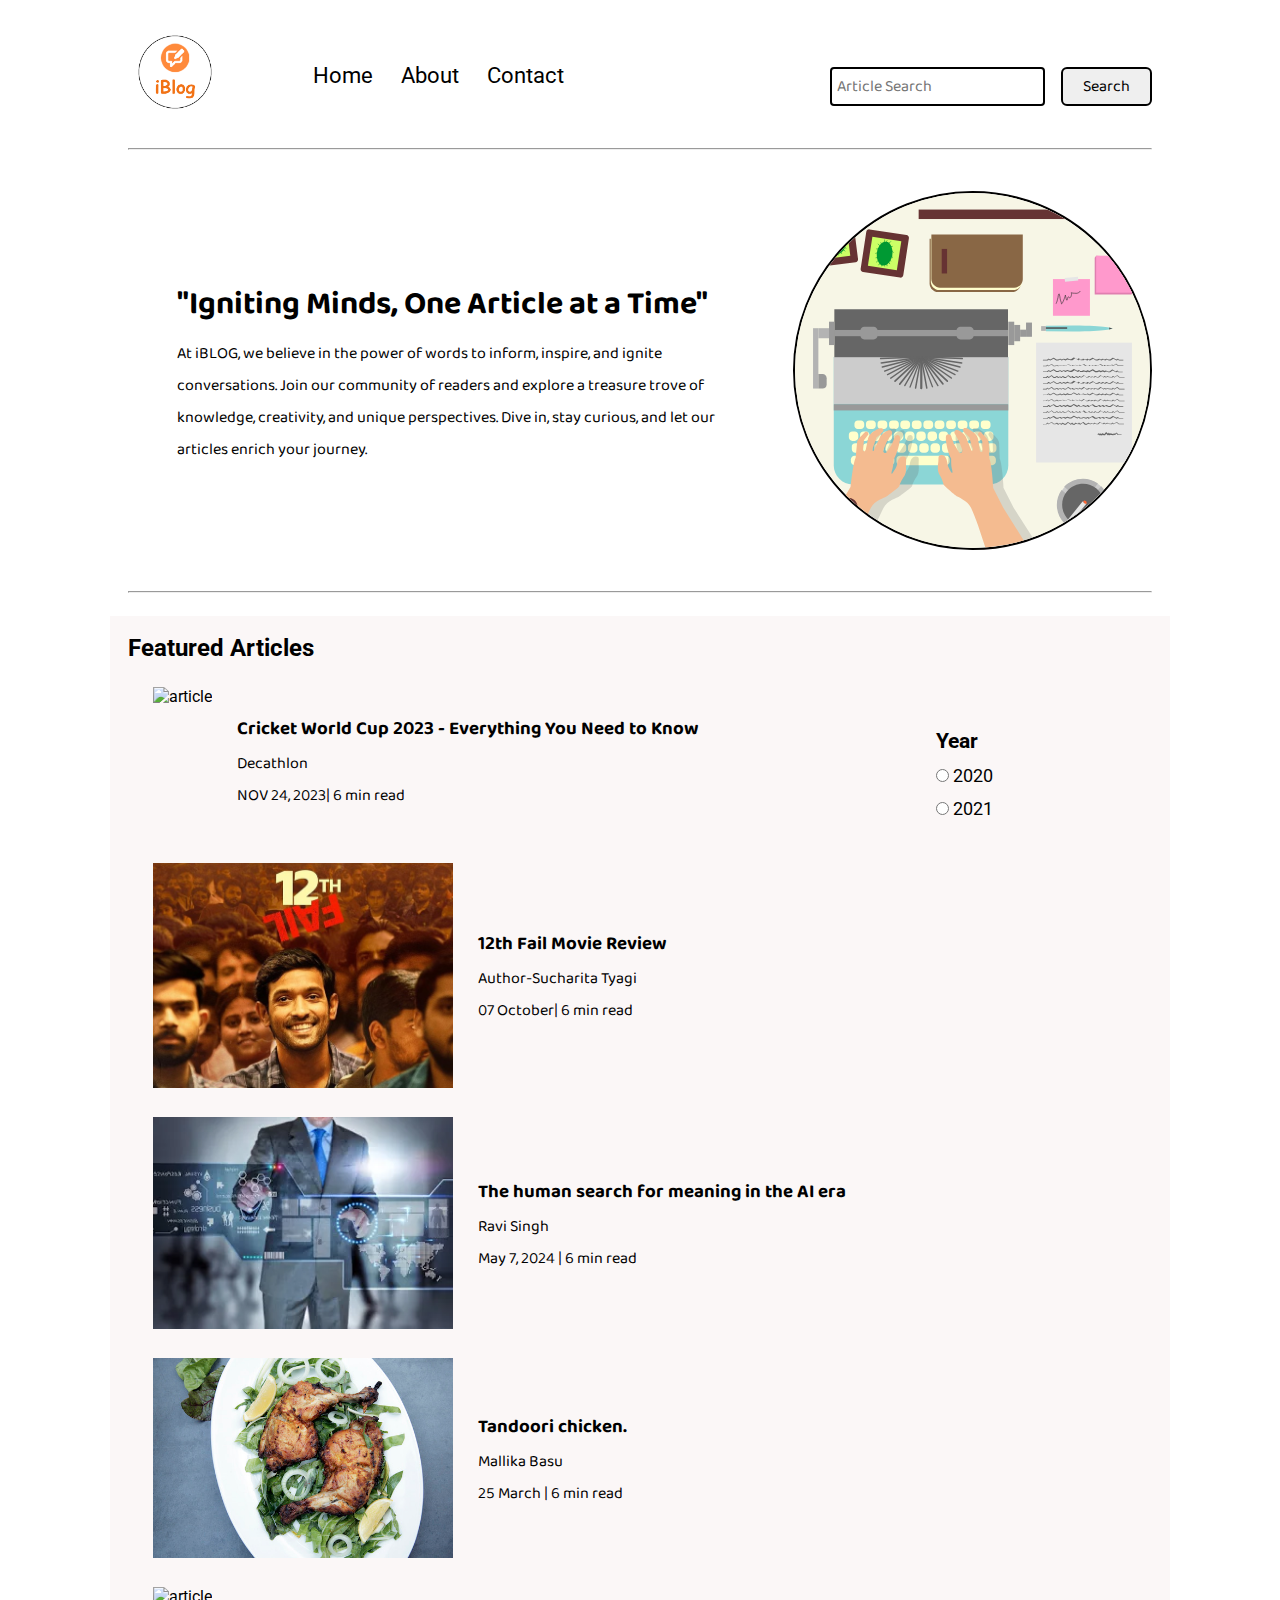
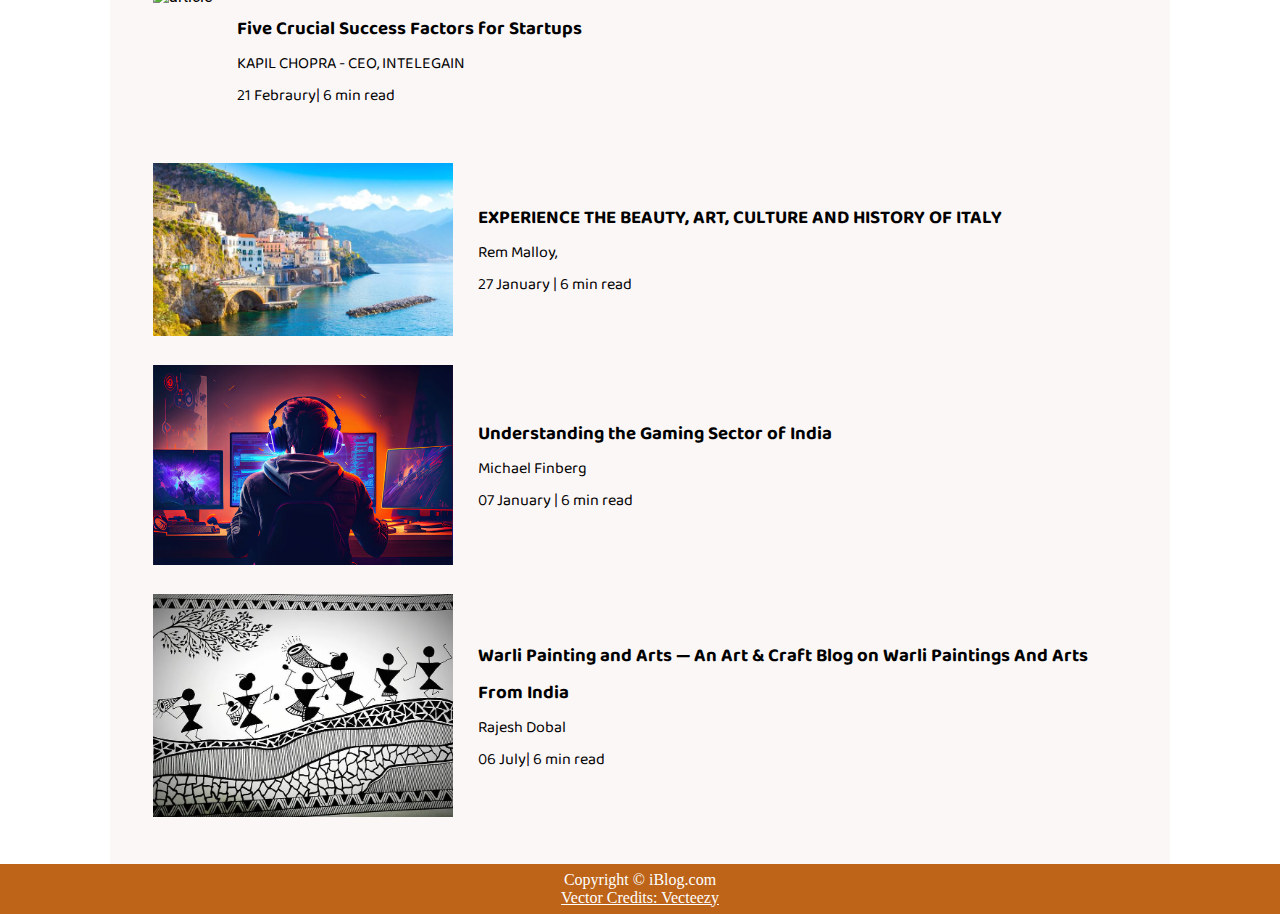
==== index.html @ 6335dab9 "Add files via upload" ====
<!DOCTYPE html>
<html lang="en">

<head>
    <meta charset="UTF-8">
    <meta name="viewport" content="width=device-width, initial-scale=1.0">
    <link rel="stylesheet" href="utils.css">
    <link rel="stylesheet" href="style.css">
    <link rel="stylesheet" href="mobile.css">
    <link rel="stylesheet" href="contact.css">
    <title>iBlog - "Igniting Minds, One Article at a Time"</title>
</head>

<body>
    <nav class="navigation max-width-1 m-auto">
        <div class="nav-left">
            <a href="/">
                <span><img src="logo.png" width="94px" alt=""></span>
            </a>
            <ul>
                <li><a href="/">Home</a></li>
                <li><a href="#">About</a></li>
                <li><a href="contact.html">Contact</a></li>
            </ul>
        </div>
        <div class="nav-right">
            <form action="search.html" method="get">
                <input class="form-input" type="text" name="query" placeholder="Article Search">
                <button class="btn">Search</button>
            </form>

        </div>

    </nav>
    <div class="max-width-1 m-auto">
        <hr>
    </div>
    <div class="m-auto content max-width-1 my-2">
        <div class="content-left">
            <h1>"Igniting Minds, One Article at a Time"</h1>
            <p>At iBLOG, we believe in the power of words to inform, inspire, and ignite conversations. Join
                our community of readers and explore a treasure trove of knowledge, creativity, and unique perspectives.
                Dive in, stay curious, and let our articles enrich your journey. </p>
            <p></p>
        </div>
        <div class="content-right">
            <img src="home.svg" alt="iBlog">
        </div>
    </div>


    <div class="max-width-1 m-auto">
        <hr>
    </div>
    <div class="home-articles max-width-1 m-auto font2">
        <h2>Featured Articles</h2>
        <div class="year-box adjust-year">
            <div>
                <h3>Year </h3>
            </div>
            <div>
                <input type="radio" name="year" id=""> 2020
            </div>
            <div>
                <input type="radio" name="year" id=""> 2021
            </div>
        </div>
        <div class="home-article">
            <div class="home-article-img">
                <img src="cricket.png" alt="article">
            </div>
            <div class="home-article-content font1">
                <a href="cricbuzz.html">
                    <h3>Cricket World Cup 2023 - Everything You Need to Know</h3>
                </a>

                <div> Decathlon</div>
                <span>NOV 24, 2023| 6 min read</span>
            </div>
        </div>
        <div class="home-article">
            <div class="home-article-img">
                <img src="12thfail.jpg" alt="article">
            </div>
            <div class="home-article-content font1">
                <a href="12thfail.html">
                    <h3>12th Fail Movie Review</h3>
                </a>

                <div> Author-Sucharita Tyagi</div>
                <span>07 October| 6 min read</span>
            </div>
        </div>
        <div class="home-article">
            <div class="home-article-img">
                <img src="tech.webp" alt="article">
            </div>
            <div class="home-article-content font1">
                <a href="tech.html">
                    <h3>The human search for meaning in the AI era</h3>
                </a>

                <div> Ravi Singh</div>
                <span>May 7, 2024 | 6 min read</span>
            </div>
        </div>
        <div class="home-article">
            <div class="home-article-img">
                <img src="food.jpeg" alt="article">
            </div>
            <div class="home-article-content font1">
                <a href="food.html">
                    <h3>Tandoori chicken.</h3>
                </a>

                <div>Mallika Basu</div>
                <span>25 March | 6 min read</span>
            </div>
        </div>
        <div class="home-article">
            <div class="home-article-img">
                <img src="startup.jpg" alt="article">
            </div>
            <div class="home-article-content font1">
                <a href="startup.html">
                    <h3>Five Crucial Success Factors for Startups</h3>
                </a>

                <div>KAPIL CHOPRA - CEO, INTELEGAIN </div>
                <span> 21 Febraury| 6 min read</span>
            </div>
        </div>
        <div class="home-article">
            <div class="home-article-img">
                <img src="italy.jpeg" alt="article">
            </div>
            <div class="home-article-content font1">
                <a href="italy.html">
                    <h3>EXPERIENCE THE BEAUTY, ART, CULTURE AND HISTORY OF ITALY</h3>
                </a>

                <div> Rem Malloy,</div>
                <span>27 January | 6 min read</span>
            </div>
        </div>
        <div class="home-article">
            <div class="home-article-img">
                <img src="game.jpg" alt="article">
            </div>
            <div class="home-article-content font1">
                <a href="game.html">
                    <h3>Understanding the Gaming Sector of India</h3>
                </a>

                <div>Michael Finberg

                </div>
                <span>07 January | 6 min read</span>
            </div>
        </div>
        <div class="home-article">
            <div class="home-article-img">
                <img src="art.webp" alt="article">
            </div>
            <div class="home-article-content font1">
                <a href="art.html">
                    <h3>Warli Painting and Arts — An Art & Craft Blog on Warli Paintings And Arts From India</h3>
                </a>

                <div>Rajesh Dobal</div>
                <span>06 July| 6 min read</span>
            </div>
        </div>

    </div>

    <div class="footer">
        <p>Copyright &copy; iBlog.com </p>
        <a href="https://www.vecteezy.com/free-vector/typewriter">Vector Credits: Vecteezy</a>
    </div>

</body>

</html>
---- utils.css ----
@import url("https://fonts.googleapis.com/css2?family=Roboto&display=swap");
@import url("https://fonts.googleapis.com/css2?family=Baloo+Bhaina+2:wght@500&display=swap");
:root { 
  --main-bg-color: #bd6418;
  --font1: "Baloo Bhaina 2", cursive;
  --font2: "Roboto", sans-serif;
}

.center{
  text-align: center
}

.font1 {
  font-family: var(--font1);
}
.font2 {
  font-family: var(--font2);
}

.max-width-1 {
  max-width: 80vw;
}

.max-width-2 {
  max-width: 60vw;
}

.m-auto {
  margin: auto;
}

.mx-1{
  margin-left: 23px;
  margin-right: 23px;
}

.my-2{
  margin-top: 32px;
  margin-bottom: 32px;
}

.btn {
  padding: 0px 20px;
  padding-top: 3px;
  border: 2px solid black;
  border-radius: 6px;
  font-family: var(--font1);
  font-size: 16px;
  cursor: pointer;
  transition: all 0.3s ease-in-out;
}

.btn:hover {
  color: white;
  background: var(--main-bg-color);
}

.form-input {
  padding: 0px 5px;
  padding-top: 3px;
  font-size: 16px;
  border: 2px solid black;
  border-radius: 4px;
  margin: 0 13px;
  font-family: var(--font1);
}

.form-box input, textarea{
  width: 52vw;
  padding: 0px 6px;
  margin: 7px 0;
  font-size: 18px;
  font-family: var(--font1);
  border: 2px solid var(--main-bg-color);
    border-radius: 5px;
}
---- style.css ----
* {
  margin: 0;
  padding: 0; 
}

.navigation {
  margin-top: 25px;
  font-family: var(--font1);
  /* height: 74px;  */
  display: flex;
  justify-content: space-between;
  align-items: center;
}

.nav-left {
  display: flex;
}

.nav-left span {
  font-size: 35px;
  padding-top: 10px;
}

.nav-left ul {
  display: flex;
  align-items: center;
  margin: 0 77px;
  font-size: 22px;
  padding-bottom: 23px;
}

.nav-left ul li {
  list-style: none;
  margin: 0 14px;
  font-family: var(--font2);
  transition: all 0.3s ease-in-out;
}

.nav-left ul li a {
  text-decoration: none;
  color: black;
}

.nav-left ul li a:hover {
  color: var(--main-bg-color);
  font-weight: bolder;
}

.content {
  height: 100%;
  display: flex;
  margin-top: 32px;
  padding: 9px;
  position: relative;
}

.content::after {
  content: "";
  background-image: url("../img/11.svg");
  position: absolute;
  width: 100%;
  height: inherit;
  opacity: 0.15;
  border-radius: 12px;
}

.content-left {
  font-family: var(--font1);
  display: flex;
  flex-direction: column;
  justify-content: center;
  padding: 49px;
  z-index: 1;
}

.content-right {
  display: flex;
  align-items: center;
  justify-content: center;
}

.content-right img {
  height: 355px;
  border: 2px solid black;
  border-radius: 200px;
}

.home-articles {
  padding: 18px;
  background-color: rgb(248, 239, 239, 0.5);
  margin-top: 23px;
  position: relative;
}

.year-box {
  position: absolute;  
  right: 0px;
  top: 100px;
  width: 234px;
  height: 255px;
  font-size: 18px;
}

.year-box div {
  margin: 12px 0px;
}

.home-article {
  display: flex;
  margin: 25px;
}

.home-article img {
  width: 300px;
}

.home-article-content {
  align-self: center;
  padding: 25px;
}

.home-article-content a {
  text-decoration: none;
  color: black;
}
/* .home-articles{} */
.footer {
  height: 50px;
  background-color: var(--main-bg-color);
  display: flex;
  align-items: center;
  justify-content: center;
  color: white;
  flex-direction: column;
}

.footer a {
  color: white;
}
---- mobile.css ----
@media screen and (max-width: 1200px) {
  .navigation {
    flex-direction: column;
    margin-bottom: 23px;
  }

  .nav-left {
    flex-direction: column;
    text-align: center;
  }

  .content-right {
    display: none;
  }

  .home-article {
    flex-direction: column;
  }

  .home-article-img {
    text-align: center;
  }

  .year-box {
    top: 25px;
    left: 60vw;
    font-size: 11px;
    display: flex;
  }

  .year-box div {
    padding: 0 3px;
    margin: 0;
  }

  .home-article img {
    width: 70vw;
  }
  .form-input {
    width: 50%;
  }
  .form-box input,
  textarea {
    width: 66vw;
  }
  .row {
    flex-direction: column;
  }
  .social {
    padding: 0;
  }
  .post-img {
    height: auto;
  }
  .adjust-year {
    position: static;
    height: auto;
    padding: 12px 0px;
    display: flex;
    justify-content: flex-end;
    width: 100%;
  }
}
---- contact.css ----
.contact-content{  
    height: 100vh;
    margin-top: 32px;
    padding: 9px;
    position: relative; 
    overflow: hidden;
  }
  
  .contact-content::after {
    content: "";
    background-image: url("../img/11.svg");
    position: absolute;
    top:0;
    width: 100%;
    height: inherit;
    opacity: 0.15;
    border-radius: 12px;
    z-index: -1;
  }
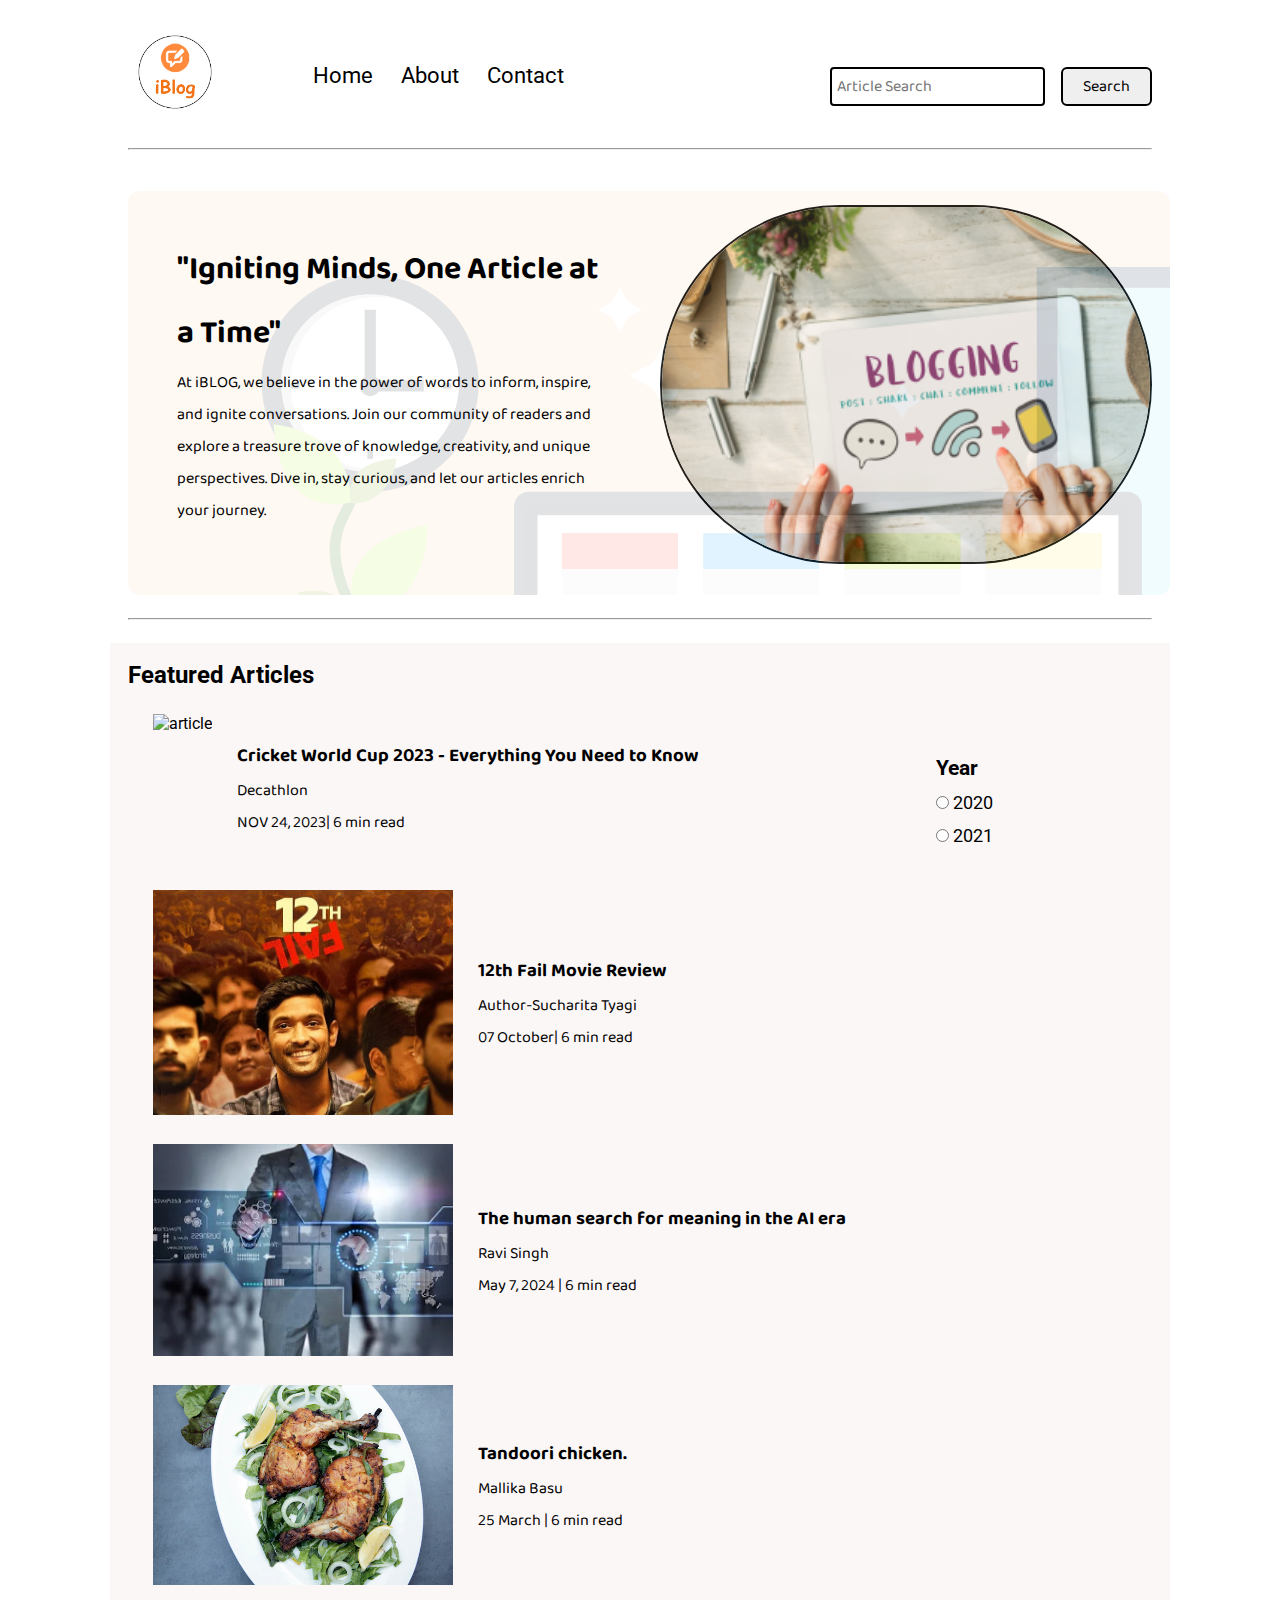
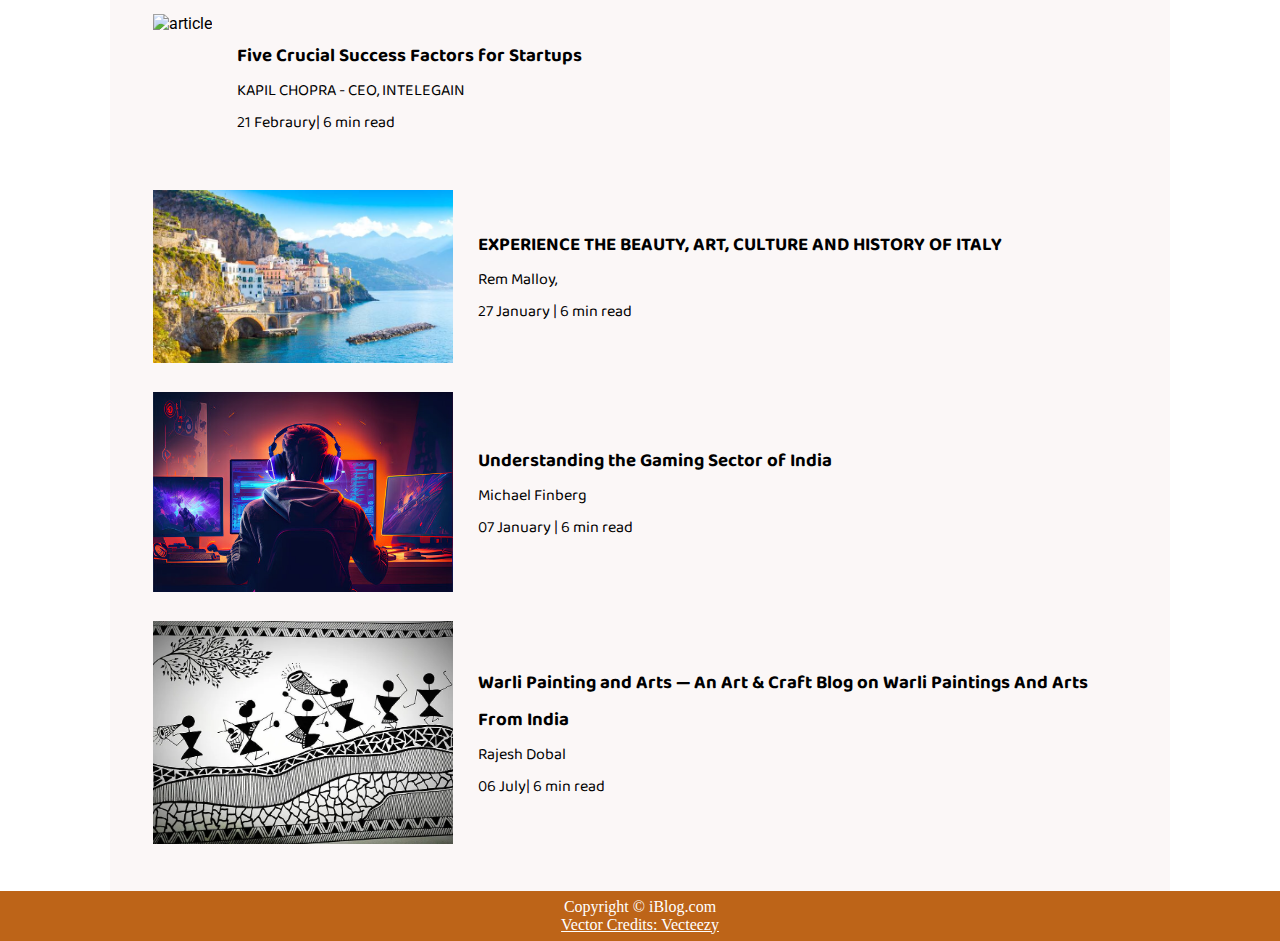
==== commit a324f89e: "Update index.html" ====
--- a/index.html
+++ b/index.html
@@ -14,11 +14,11 @@
 <body>
     <nav class="navigation max-width-1 m-auto">
         <div class="nav-left">
-            <a href="/">
+            <a href="index.html">
                 <span><img src="logo.png" width="94px" alt=""></span>
             </a>
             <ul>
-                <li><a href="/">Home</a></li>
+                <li><a href="index.html">Home</a></li>
                 <li><a href="#">About</a></li>
                 <li><a href="contact.html">Contact</a></li>
             </ul>
@@ -44,7 +44,7 @@
             <p></p>
         </div>
         <div class="content-right">
-            <img src="home.svg" alt="iBlog">
+            <img src="bg1.png" alt="iBlog">
         </div>
     </div>
 
@@ -181,4 +181,4 @@
 
 </body>
 
-</html>+</html>
--- a/style.css
+++ b/style.css
@@ -56,7 +56,7 @@
 
 .content::after {
   content: "";
-  background-image: url("../img/11.svg");
+  background-image: url("11.svg");
   position: absolute;
   width: 100%;
   height: inherit;
